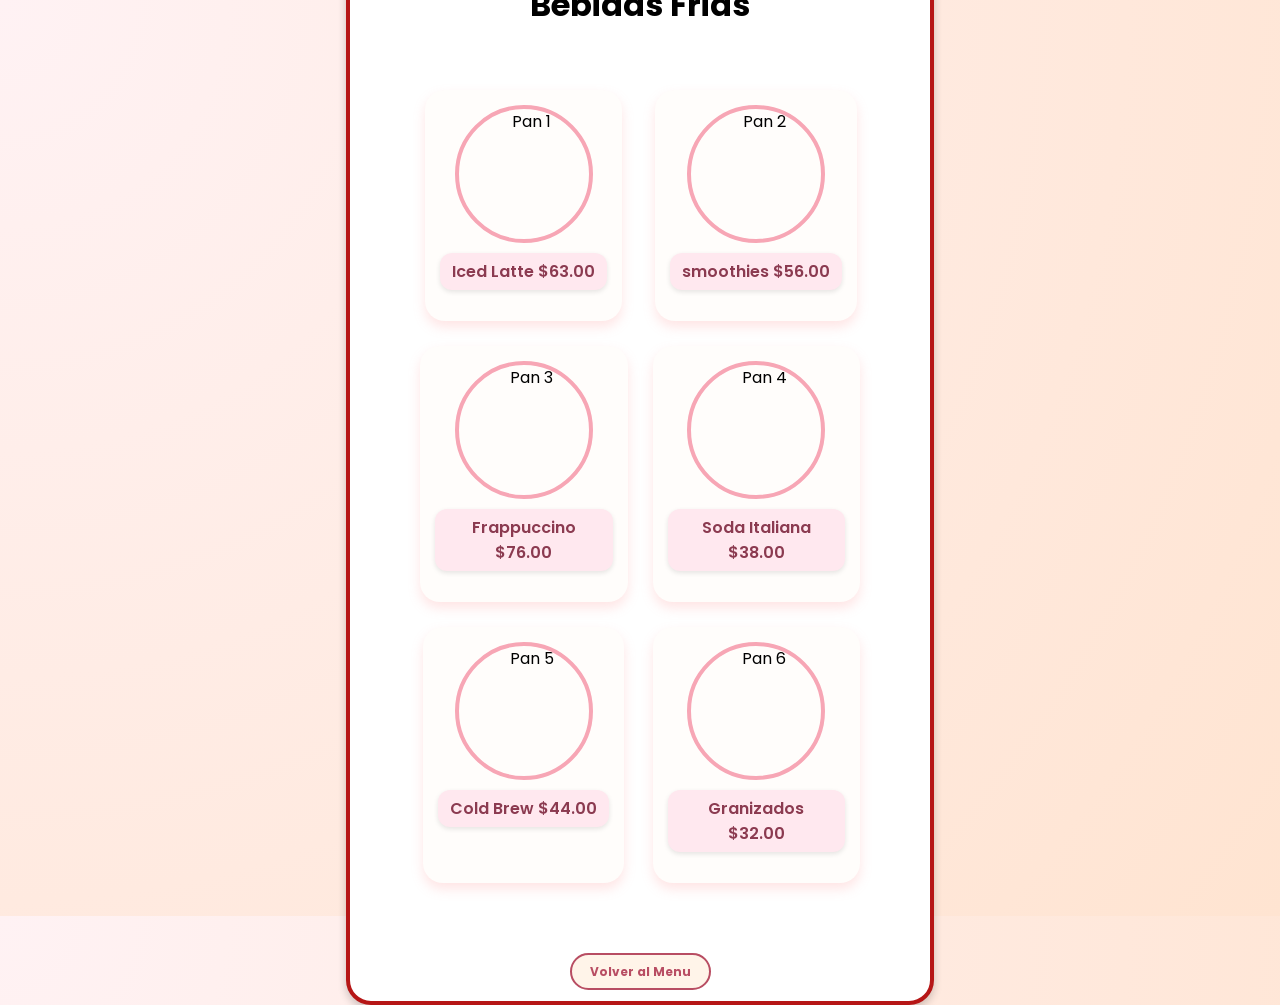
==== bebidas.html @ c0c5d448 "Version inicial de la aplicacion" ====
<!DOCTYPE html>
<html lang="es">
<head>
    <meta charset="UTF-8">
    <meta name="viewport" content="width=device-width, initial-scale=1.0">
    <title>Bebidas Frias</title>
    <link rel="stylesheet" href="styles.css">
    <link href="https://fonts.googleapis.com/css2?family=Pacifico&family=Poppins:wght@400;600&display=swap" rel="stylesheet">
</head>
<body>
    <div class="container">
        <header class="header-Bebidas Frias">
            <a href="menu.html" class="volver">← Volver</a>
            <h1 class="titulo-cafe"> Bebidas Frias </h1>
        </header>

        <main class="galeria-bebidas">
            <div class="item-bebidas">
                <img src="imagenes/IceLatte.jpg" alt="Pan 1" class="cycle">
                <p>Iced Latte $63.00</p>
            </div>
            <div class="item-bebidas">
                <img src="imagenes/smothies.jpg" alt="Pan 2" class="cycle">
                <p>smoothies $56.00</p>
            </div>
            <div class="item-bebidas">
                <img src="imagenes/frappe copy.jpg" alt="Pan 3" class="cycle">
                <p>Frappuccino $76.00</p>
            </div>
            <div class="item-bebidas">
                <img src="imagenes/sodaItaliana.jpg" alt="Pan 4" class="cycle">
                <p>Soda Italiana $38.00</p>
            </div>
            <div class="item-bebidas">
                <img src="imagenes/coldBrew.jpg" alt="Pan 5" class="cycle">
                <p>Cold Brew $44.00</p>
            </div>
            <div class="item-bebidas">
                <img src="imagenes/granizados.jpg" alt="Pan 6" class="cycle">
                <p>Granizados $32.00</p>
            </div>
            <div><link rel="stylesheet" href="bebidas.css"></div>
        </main>
         <footer>
            <a href="menu.html" class="volver">Volver al Menu</a>
        </footer>
    </div>
</body>
</html>
---- styles.css ----
body {
    background-color: #fffef6;
    font-family: "Poppins", sans-serif;
    display: flex;
    justify-content: center;
    align-items: center;
    height: 100vh;
}

/* Contenedor principal */
.container {
    position: relative;
    border: 4px solid #b61616;
    border-radius: 25px;
    padding: 20px 40px;
    width: 500px;
    background-color: #fff;
    box-shadow: 0 4px 8px rgba(0,0,0,0.2);
    overflow: hidden;
}

/* --- Decoraciones en las esquinas --- */
.container::before,
.container::after {
    content: "🌿";
    position: absolute;
    font-size: 28px;
}

.container::before {
    top: 5px;
    left: 10px;
}

.container::after {
    top: 5px;
    right: 10px;
}

.container .corner-bottom-left::before,
.container .corner-bottom-right::before {
    content: "";
}

/* Elementos decorativos inferiores */
.container::marker {
    content: none;
}

/* Esquinas inferiores decoradas */
.container::part(bottom-left) {
    content: "🌿";
}

.container::part(bottom-right) {
    content: "🌿";
}

/* --- Encabezado --- */
header {
    text-align: center;
    margin-bottom: 10px;
}

.titulo {
    font-family: "Brush Script MT", cursive;
    font-size: 28px;
    color: #2f1e0f;
}

.titulo span {
    color: #8b4513;
}

/* Logo */
.logo {
    display: flex;
    justify-content: center;
    margin: 10px 0;
}

.logo img {
    width: 90px;
    height: auto;
}

/* Oferta del día */
.oferta {
    text-align: center;
    border: 2px solid #000;
    width: 60%;
    margin: 10px auto;
    border-radius: 10px;
    background-color: #f0f8ff;
}

.oferta h2 {
    color: #003366;
    font-size: 18px;
}

.oferta span {
    color: #1e90ff;
}

/* Caja de login */
.login-box {
    border: 3px solid #dd0606;
    border-radius: 15px;
    padding: 15px;
    margin-top: 20px;
    text-align: center;
    background-color: #fffdf0;
}

.login-box h3 {
    margin-bottom: 10px;
    font-weight: 600;
}

.btn {
    display: block;
    width: 80%;
    margin: 10px auto;
    padding: 8px;
    border: none;
    border-radius: 8px;
    cursor: pointer;
    font-size: 15px;
    font-weight: 500;
    transition: 0.6s;
}

.iniciar {
    background-color: #ffd966;
}

.crear {
    background-color: #b6d7a8;
}

.btn:hover {
    transform: scale(1.05);
    opacity: 0.9;
}

/* Pie de página */
footer {
    text-align: center;
    font-size: 12px;
    margin-top: 15px;
    color: #777;
}

/* --- Plantas decorativas adicionales (esquinas inferiores) --- */
.container::before {
    content: "🌿";
    position: absolute;
    top: 10px;
    left: 15px;
}

.container::after {
    content: "🌿";
    position: absolute;
    top: 10px;
    right: 15px;
}

.container::marker {
    content: "";
}

.container::part(bottom-left) {
    content: "🌿";
    position: absolute;
    bottom: 10px;
    left: 15px;
}

.container::part(bottom-right) {
    content: "🌿";
    position: absolute;
    bottom: 10px;
    right: 15px;
}
---- bebidas.css ----
.header-pan {
    background: linear-gradient(90deg, #f7a6b5, #fcd8a9);
    display: flex;
    justify-content: space-between;
    align-items: center;
    padding: 15px 25px;
    border-bottom: 4px solid #d46a7e;
    box-shadow: 0 4px 10px rgba(0, 0, 0, 0.15);
}

.titulo-bebidas {
    font-family: 'Pacifico', cursive;
    color: #fff7f9;
    font-size: 2.3em;
    text-shadow: 2px 2px 6px rgba(200, 70, 100, 0.6);
    margin: 0;
}

/* Botón volver */
.volver {
    text-decoration: none;
    background-color: #fff4e9;
    color: #b84d63;
    padding: 8px 18px;
    border-radius: 20px;
    font-weight: bold;
    border: 2px solid #b84d63;
    transition: all 0.3s ease;
}

.volver:hover {
    background-color: #b84d63;
    color: #fff;
}

/* Fondo tipo repostería */
body {
    background: radial-gradient(circle at top left, #fff2f4, #ffe4d1);
    font-family: 'Poppins', sans-serif;
}

/* Galería de postres */
.galeria-bebidas {
    display: grid;
    grid-template-columns: repeat(auto-fit, minmax(160px, 1fr));
    gap: 25px;
    padding: 40px 30px;
    justify-items: center;
}

/* Cada postre */
.item-bebidas  {
    display: flex;
    flex-direction: column;
    align-items: center;
    text-align: center;
    background-color: #fffdfb;
    border-radius: 20px;
    padding: 15px;
    box-shadow: 0 6px 12px rgba(255, 150, 150, 0.25);
    transition: transform 0.3s ease, box-shadow 0.3s ease;
}

.item-bebidas:hover {
    transform: translateY(-6px);
    box-shadow: 0 8px 16px rgba(200, 80, 80, 0.3);
}

/* Imagen circular de los postres */
.cycle {
    width: 130px;
    height: 130px;
    border-radius: 50%;
    object-fit: cover;
    border: 4px solid #f7a6b5;
    transition: transform 0.3s ease, border-color 0.3s ease;
}

.item-bebidas:hover .cycle {
    transform: scale(1.1);
    border-color: #ff7f9f;
}

/* Texto debajo de la imagen */
.item-bebidas p {
    margin-top: 10px;
    font-weight: 600;
    color: #8b3a50;
    background-color: #ffe8ef;
    padding: 6px 12px;
    border-radius: 12px;
    box-shadow: 0 2px 5px rgba(0,0,0,0.1);
}

/* Animación dulce del título */
@keyframes brillaPostre {
    0% { text-shadow: 0 0 10px #fff; }
    50% { text-shadow: 0 0 20px #ffb3c6; }
    100% { text-shadow: 0 0 10px #fff; }
}

.titulo-cafe:hover {
    animation: brillaPostre 1.5s infinite alternate;
}
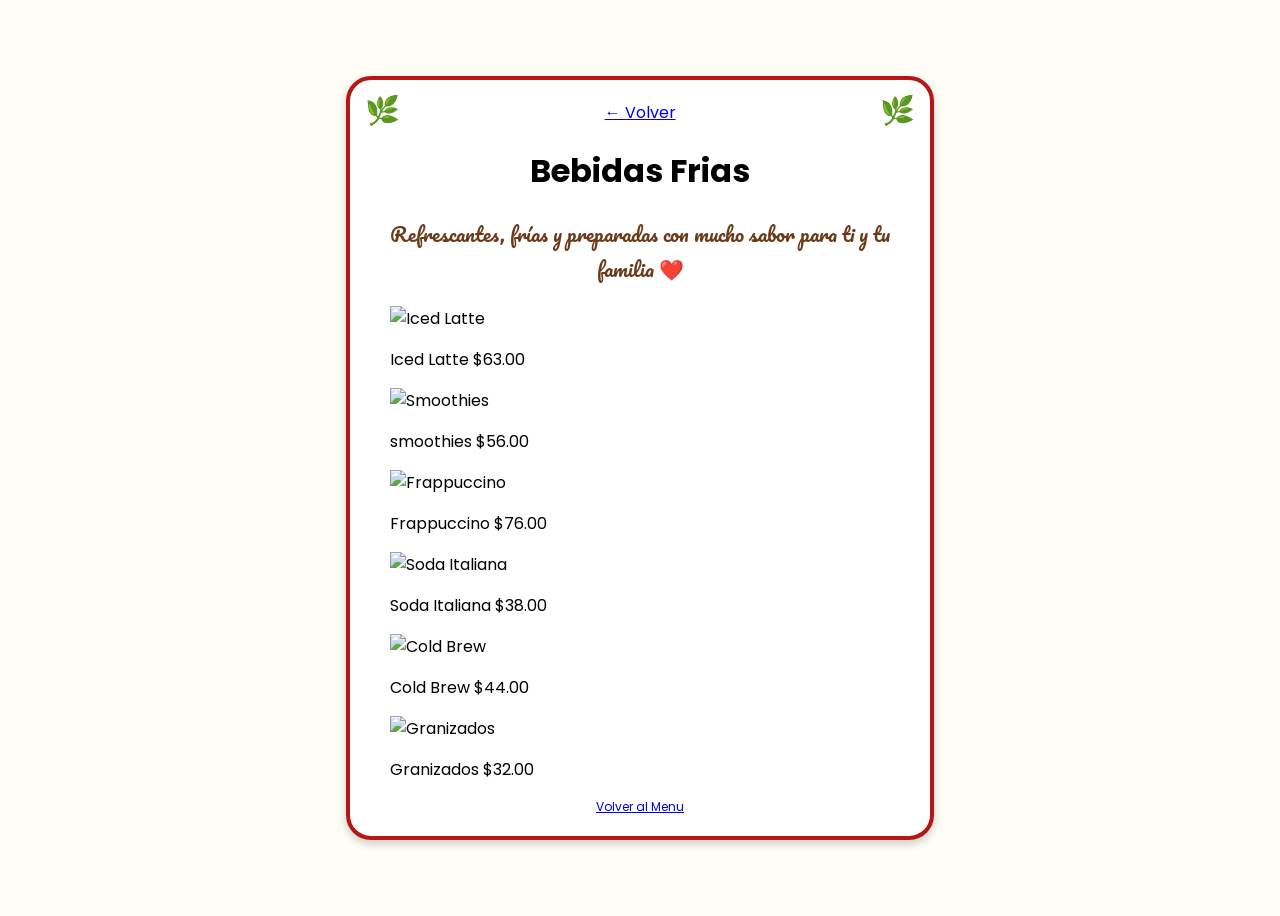
==== commit 24202476: "Descripcion de bebidas.html" ====
--- a/bebidas.html
+++ b/bebidas.html
@@ -12,35 +12,36 @@
         <header class="header-Bebidas Frias">
             <a href="menu.html" class="volver">← Volver</a>
             <h1 class="titulo-cafe"> Bebidas Frias </h1>
+            <p style="font-family: 'Pacifico', cursive; text-align:center; font-size:20px; color:#6b3a19;">Refrescantes, frías y preparadas con mucho sabor para ti y tu familia ❤️</p>
         </header>
 
         <main class="galeria-bebidas">
             <div class="item-bebidas">
-                <img src="imagenes/IceLatte.jpg" alt="Pan 1" class="cycle">
+                <img src="imagenes/IceLatte.jpg" alt="Iced Latte" class="cycle">
                 <p>Iced Latte $63.00</p>
             </div>
             <div class="item-bebidas">
-                <img src="imagenes/smothies.jpg" alt="Pan 2" class="cycle">
+                <img src="imagenes/smothies.jpg" alt="Smoothies" class="cycle">
                 <p>smoothies $56.00</p>
             </div>
             <div class="item-bebidas">
-                <img src="imagenes/frappe copy.jpg" alt="Pan 3" class="cycle">
+                <img src="imagenes/frappe copy.jpg" alt="Frappuccino" class="cycle">
                 <p>Frappuccino $76.00</p>
             </div>
             <div class="item-bebidas">
-                <img src="imagenes/sodaItaliana.jpg" alt="Pan 4" class="cycle">
+                <img src="imagenes/sodaItaliana.jpg" alt="Soda Italiana" class="cycle">
                 <p>Soda Italiana $38.00</p>
             </div>
             <div class="item-bebidas">
-                <img src="imagenes/coldBrew.jpg" alt="Pan 5" class="cycle">
+                <img src="imagenes/coldBrew.jpg" alt="Cold Brew" class="cycle">
                 <p>Cold Brew $44.00</p>
             </div>
             <div class="item-bebidas">
-                <img src="imagenes/granizados.jpg" alt="Pan 6" class="cycle">
+                <img src="imagenes/granizados.jpg" alt="Granizados" class="cycle">
                 <p>Granizados $32.00</p>
             </div>
-            <div><link rel="stylesheet" href="bebidas.css"></div>
         </main>
+
          <footer>
             <a href="menu.html" class="volver">Volver al Menu</a>
         </footer>
